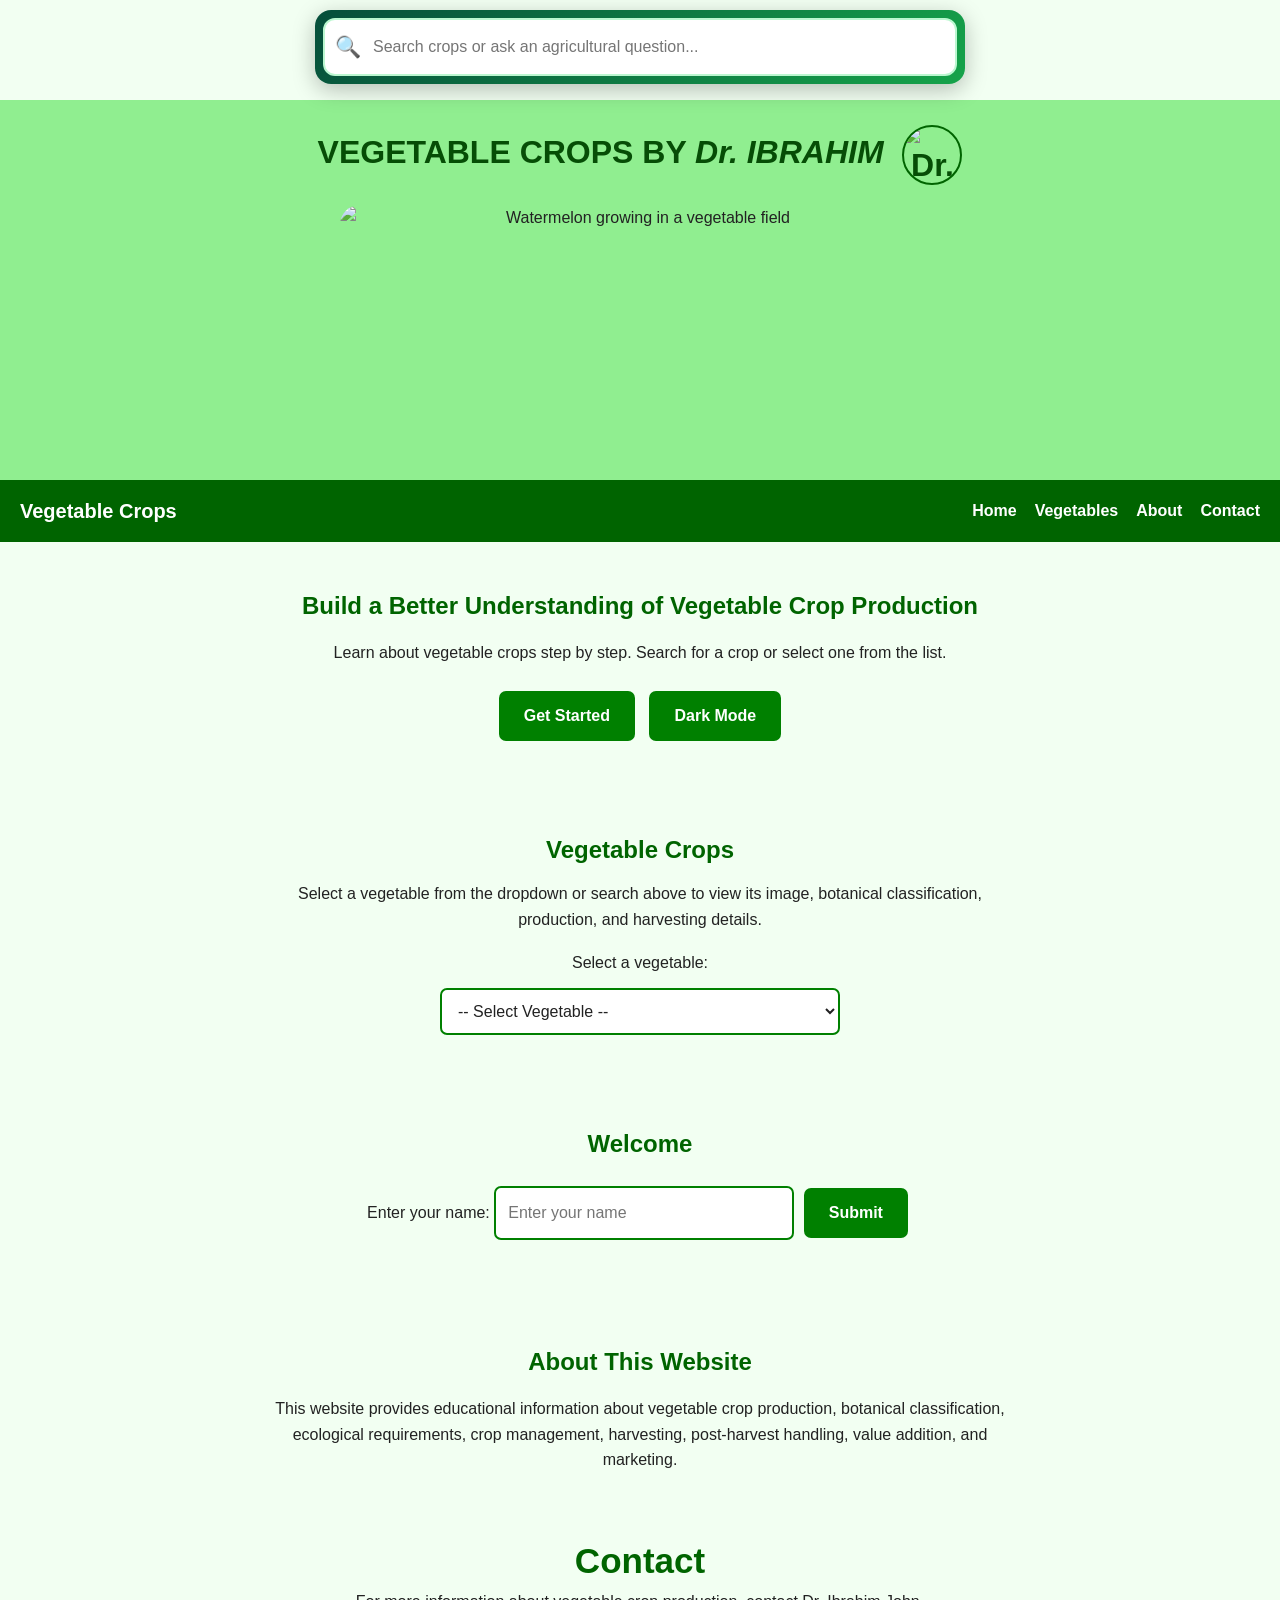
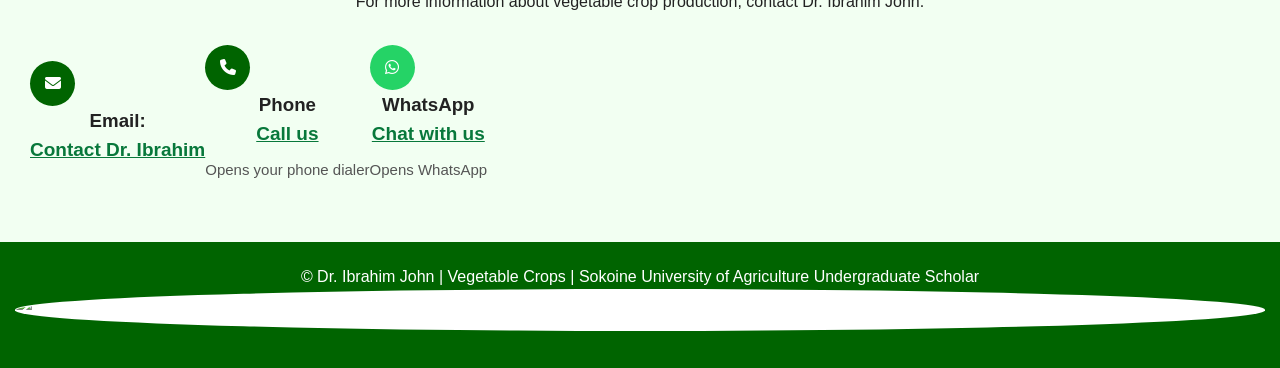
==== ai.html @ 0f3b0497 "Add files via upload" ====
<!DOCTYPE html>
<html lang="en">

<head>
    <meta charset="UTF-8">

    <meta name="viewport"
          content="width=device-width, initial-scale=1.0">

    <meta name="description"
          content="Learn about vegetable crop classification, production, management, harvesting, post-harvest handling, and marketing.">

    <meta name="author"
          content="Dr. Ibrahim John">

    <meta name="theme-color"
          content="#006400">

    <title>Vegetable Crops | Dr. Ibrahim John</title>

    <!-- Connect CSS -->
    <link rel="stylesheet" href="ai.css">
      <link rel="stylesheet"
href="https://cdnjs.cloudflare.com/ajax/libs/font-awesome/6.5.2/css/all.min.css">
</head>

<body>

    <!-- SKIP LINK: Accessibility -->
    <a class="skip-link" href="#vegetableSection">
        Skip to vegetable crops
    </a>

    <!-- HEADER -->
    <header id="pageHeader">

        <h1>
            VEGETABLE CROPS BY
            <em><strong>Dr. IBRAHIM</strong></em>

            <img
                class="avatar"
                src="image/ibra.jpg"
                alt="Dr. Ibrahim John"
                width="50"
                height="50">
        </h1>

        <img
            class="watermelon"
            src="image/Watermelon.jpg"
            alt="Watermelon growing in a vegetable field"
            loading="eager">
    </header>


    <!-- FIXED CROP SEARCH -->
    <!-- Kept outside the header for independent positioning -->
    <div class="search-fixed" id="searchFixed">

        <div class="search-box">

            <span class="search-icon" aria-hidden="true">
                🔍
            </span>
            <input
    id="search"
    type="search"
    placeholder="Search crops or ask an agricultural question..."
    autocomplete="off"
    aria-label="Search crops or ask Dr. Ibrahim's AI Agronomist"
    aria-controls="searchResults"
    aria-expanded="false">

            
            <button
                id="clearSearch"
                type="button"
                aria-label="Clear crop search">
                ✕
            </button>

        </div>

        <!-- JavaScript inserts crop image results here -->
        <div
            id="searchResults"
            class="search-results"
            role="listbox"
            aria-label="Matching vegetable crops">
        </div>

    </div>


    <!-- NAVIGATION -->
    <nav class="navbar" aria-label="Main navigation">

        <div class="logo">
            Vegetable Crops
        </div>

        <div class="nav-links">
            <a href="#home">Home</a>
            <a href="#vegetableSection">Vegetables</a>
            <a href="#about">About</a>
            <a href="#contact">Contact</a>
        </div>

    </nav>


    <!-- HERO SECTION -->
    <section class="hero" id="home">

        <h2>
            Build a Better Understanding
            of Vegetable Crop Production
        </h2>

        <p>
            Learn about vegetable crops step by step.
            Search for a crop or select one from the list.
        </p>

        <button
            class="btn"
            id="startButton"
            type="button">
            Get Started
        </button>

        <button
            class="btn"
            id="darkModeButton"
            type="button"
            aria-pressed="false">
            Dark Mode
        </button>

    </section>
      
          <!-- VEGETABLE SECTION -->
    <section
        class="vegetable-list"
        id="vegetableSection">

        <h2>Vegetable Crops</h2>

        <p>
            Select a vegetable from the dropdown or search above
            to view its image, botanical classification, production,
            and harvesting details.
        </p>

                <!-- CROP DROPDOWN -->
        <label for="vegetables">
            Select a vegetable:
        </label>

        <select id="vegetables">
            <option value="">-- Select Vegetable --</option>
            <option value="Amaranthus">Amaranthus</option>
            <option value="Cabbage">Cabbage</option>
            <option value="Spinach">Spinach</option>
            <option value="Lettuce">Lettuce</option>
            <option value="Pumpkin">Pumpkin</option>
            <option value="Watermelon">Watermelon</option>
            <option value="Cucumber">Cucumber</option>
            <option value="Carrot">Carrot</option>
            <option value="Onion">Onion</option>
            <option value="Garlic">Garlic</option>
            <option value="Okra">Okra</option>
            <option value="Tomato">Tomato</option>
            <option value="Eggplant">Eggplant</option>
            <option value="SweetPepper">Sweet Pepper</option>
            <option value="HotPepper">Hot Pepper</option>
            <option value="Potato">Potato</option>
            <option value="SweetPotato">Sweet Potato</option>
            <option value="Cassava">Cassava</option>
            <option value="Beetroot">Beetroot</option>
            <option value="Radish">Radish</option>
            <option value="Turnip">Turnip</option>
            <option value="Leek">Leek</option>
            <option value="Shallot">Shallot</option>
            <option value="SpringOnion">Spring Onion</option>
            <option value="Broccoli">Broccoli</option>
            <option value="Cauliflower">Cauliflower</option>
            <option value="Kale">Kale</option>
            <option value="SwissChard">Swiss Chard</option>
            <option value="Celery">Celery</option>
            <option value="Parsley">Parsley</option>
            <option value="Coriander">Coriander</option>
            <option value="Basil">Basil</option>
            <option value="Peas">Peas</option>
            <option value="GreenBeans">Green Beans</option>
            <option value="Cowpeas">Cowpeas</option>
            <option value="Soybean">Soybean</option>
            <option value="Zucchini">Zucchini</option>
            <option value="Butternut">Butternut</option>
            <option value="Melon">Melon</option>
            <option value="BitterGourd">Bitter Gourd</option>
            <option value="BottleGourd">Bottle Gourd</option>
            <option value="RidgeGourd">Ridge Gourd</option>
            <option value="SnakeGourd">Snake Gourd</option>
            <option value="Taro">Taro</option>
            <option value="Yam">Yam</option>
            <option value="Ginger">Ginger</option>
            <option value="Turmeric">Turmeric</option>
            <option value="Asparagus">Asparagus</option>
            <option value="Artichoke">Artichoke</option>
            <option value="BrusselsSprouts">Brussels Sprouts</option>
            <option value="Kohlrabi">Kohlrabi</option>
            <option value="Watercress">Watercress</option>
            <option value="Arugula">Arugula</option>
            <option value="BokChoy">Bok Choy</option>
            <option value="Nightshade">Nightshade</option>
            <option value="EthiopianMustard">Ethiopian Mustard</option>
            <option value="Cleome">Cleome</option>
            <option value="Moringa">Moringa</option>
            <option value="JuteMallow">Jute Mallow</option>
            <option value="SweetCorn">Sweet Corn</option>
        </select>



        <!-- SELECTED CROP INFORMATION & IMAGE -->
        <div id="vegetableInfo" hidden>

            <h2 id="infoName"></h2>

            <img
                id="cropImage"
                class="crop-image"
                src=""
                alt="Selected vegetable crop"
                loading="lazy">

            <p id="infoDescription"></p>

            <h3>Botanical Classification</h3>
            <p id="infoClassification"></p>

            <h3>Production</h3>
            <p id="infoProduction"></p>

            <h3>Harvesting</h3>
            <p id="infoHarvesting"></p>

        </div>


        <!-- CROP LEARNING MENU -->
        <div
            id="cropMenu"
            class="crop-menu"
            aria-labelledby="selectedCropName">

            <button
                id="closeCropMenu"
                class="close-menu"
                type="button"
                aria-label="Close crop learning menu">
                ✕
            </button>

            <h2 id="selectedCropName">
                Crop Menu
            </h2>

            <p class="menu-instruction">
                Select a topic to learn about this crop:
            </p>

            <div class="crop-options">
                <button type="button" data-topic="about">About Crop</button>
                <button type="button" data-topic="botanical">Botanical Classification</button>
                <button type="button" data-topic="history">History and Origin</button>
                <button type="button" data-topic="ecology">Ecological Requirements</button>
                <button type="button" data-topic="production">Production Strategies</button>
                <button type="button" data-topic="management">Management and Protection</button>
                <button type="button" data-topic="harvesting">Harvesting and Post-harvesting</button>
                <button type="button" data-topic="marketing">Value Addition and Marketing</button>
            </div>

            <div
                id="topicInformation"
                class="topic-information"
                aria-live="polite">
                <h3 id="topicTitle"></h3>
                <p id="topicContent"></p>
            </div>

        </div>

    </section>




    <!-- WELCOME SECTION -->
    <section class="name-section" id="welcome">

        <h2>Welcome</h2>

        <label for="nameInput">
            Enter your name:
        </label>

        <input
            id="nameInput"
            type="text"
            placeholder="Enter your name"
            autocomplete="given-name">

        <button
            class="btn"
            id="nameButton"
            type="button">
            Submit
        </button>

        <p
            id="welcomeMessage"
            aria-live="polite">
        </p>

    </section>


    <!-- ABOUT SECTION -->
    <section class="hero" id="about">

        <h2>About This Website</h2>

        <p>
            This website provides educational information
            about vegetable crop production, botanical
            classification, ecological requirements,
            crop management, harvesting, post-harvest
            handling, value addition, and marketing.
        </p>

    </section>
     <div class="contact1">
    <h2 id="Co">Contact</h2>
    <p id="contact-description">
        For more information about vegetable crop production,
        contact Dr. Ibrahim John.
    </p>
</div>


<section id="contact">

   


   <div class="contact-item">
    <i class="fa-solid fa-envelope contact-icon"></i>

    <div>
        <h3>Email:</h3>
        <a href="mailto:ibrahimkwangu01@gmail.com">
            Contact Dr. Ibrahim
        </a>
</div>

    </div>


    <!-- PHONE -->
    <div class="contact-item">

        <i class="fa-solid fa-phone contact-icon"></i>

        <div>
            <h3>Phone</h3>

            <a href="tel:+255769904004">
                Call us
            </a>

            <p>Opens your phone dialer</p>
        </div>

    </div>


    <!-- WHATSAPP -->
    <div class="contact-item">

        <i class="fa-brands fa-whatsapp whatsapp-icon"></i>

        <div>
            <h3>WhatsApp</h3>

            <a href="https://wa.me/255769904004"
               target="_self">
                Chat with us
            </a>

            <p>Opens WhatsApp</p>
        </div>

    </div>

</section>
    


    </section>


    <!-- FOOTER -->
    <footer>

        <p>
            &copy;
            <span id="year"></span>
            Dr. Ibrahim John |
            Vegetable Crops |
            Sokoine University of Agriculture Undergraduate Scholar <img src="image/sua-logo.jpg"
         alt="Sokoine University of Agriculture Logo"
         class="sua-logo">
        </p>

</footer>
     
    <!-- CONNECT JAVASCRIPT -->
    <script src="ai.js"></script>

</body>
</html>
---- ai.css ----
/* ========================================
   VEGETABLE CROPS WEBSITE
   Main stylesheet: mpya.css
======================================== */


/* ========================================
   1. GENERAL SETTINGS
======================================== */

* {
    box-sizing: border-box;
    margin: 0;
    padding: 0;
}

html {
    scroll-behavior: smooth;
    scroll-padding-top: 115px;
}

body {
    font-family: Arial, Helvetica, sans-serif;
    background-color: #f2fff2;
    color: #222;
    line-height: 1.6;
    padding-top: 100px;
    transition: background-color 0.3s, color 0.3s;
}

img {
    max-width: 100%;
}

button,
input,
select {
    font: inherit;
}

button {
    cursor: pointer;
}

a {
    color: #08752b;
}

button:focus-visible,
a:focus-visible,
input:focus-visible,
select:focus-visible {
    outline: 3px solid #f59e0b;
    outline-offset: 3px;
}

section {
    scroll-margin-top: 115px;
}


/* ========================================
   2. ACCESSIBILITY
======================================== */

.skip-link {
    position: absolute;
    left: -9999px;
    top: 0;
    z-index: 2000;
    background: white;
    color: darkgreen;
    padding: 12px;
    border-radius: 6px;
}

.skip-link:focus {
    left: 10px;
    top: 10px;
}


/* ========================================
   3. HEADER
======================================== */

header {
    background-color: lightgreen;
    padding: 25px 20px;
    text-align: center;
}

header h1 {
    margin-bottom: 15px;
    color: #064d06;
    line-height: 1.4;
}

.avatar {
    display: inline-block;
    width: 60px;
    height: 60px;
    border-radius: 50%;
    object-fit: cover;
    vertical-align: middle;
    margin-left: 10px;
    border: 2px solid darkgreen;
}

.watermelon {
    display: block;
    width: 90%;
    max-width: 600px;
    height: 250px;
    object-fit: cover;
    object-position: center;
    border-radius: 20px;
    margin: 20px auto 0;
}

.sua-logo {
    width: 42.5.px;
    height: 41.5px;
    object-fit: contain;
    display: block;
    margin: 0 auto 15px;
    background-color: white;
    border-radius: 50%;
    padding: 1.25px;
    padding-top:5px
}

/* ========================================
   4. FIXED CROP SEARCH
======================================== */

.search-fixed {
    position: fixed;
    top: 10px;
    left: 50%;
    transform: translateX(-50%);
    width: min(94%, 650px);
    padding: 8px;
    border-radius: 16px;
    background: linear-gradient(135deg, #064e3b, #16a34a);
    box-shadow: 0 6px 22px rgba(0, 0, 0, 0.25);
    z-index: 1000;
}

.search-box {
    display: flex;
    align-items: center;
    gap: 8px;
    padding: 4px 10px;
    border: 2px solid #bbf7d0;
    border-radius: 12px;
    background-color: #fff;
}

.search-icon {
    flex-shrink: 0;
    font-size: 21px;
}

#search {
    flex: 1;
    min-width: 0;
    width: 100%;
    padding: 10px 4px;
    border: none;
    outline: none;
    background: transparent;
    color: #14532d;
    font-size: 16px;
}

#search:focus-visible {
    outline: 2px solid #16a34a;
    outline-offset: -2px;
    border-radius: 4px;
}

#clearSearch {
    display: none;
    flex-shrink: 0;
    width: 34px;
    height: 34px;
    border: none;
    border-radius: 50%;
    background: #dcfce7;
    color: #166534;
    font-size: 17px;
}

#clearSearch:hover {
    background: #bbf7d0;
}

.search-results {
    display: none;
    max-height: 60vh;
    overflow-y: auto;
    overscroll-behavior: contain;
    margin-top: 8px;
    border-radius: 12px;
    background: #fff;
    color: #222;
    box-shadow: 0 5px 18px rgba(0, 0, 0, 0.18);
}

.search-results.show {
    display: block;
}

.search-result {
    display: flex;
    align-items: center;
    gap: 12px;
    width: 100%;
    padding: 10px;
    border: none;
    border-bottom: 1px solid #e5e7eb;
    background: #fff;
    color: #222;
    text-align: left;
}

.search-result:last-child {
    border-bottom: none;
}

.search-result:hover,
.search-result:focus-visible {
    background: #dcfce7;
}

.search-result img {
    display: block;
    flex-shrink: 0;
    width: 72px;
    height: 62px;
    object-fit: cover;
    border-radius: 8px;
    background: #f0fdf4;
}

.search-result-text {
    display: flex;
    flex-direction: column;
    gap: 3px;
    min-width: 0;
    overflow-wrap: anywhere;
}

.search-result-text strong {
    color: #166534;
    font-size: 16px;
}

.search-result-text small {
    color: #555;
    font-size: 13px;
}

.search-message {
    padding: 16px;
    text-align: center;
    color: #555;
}


/* ========================================
   5. NAVIGATION
======================================== */

.navbar {
    display: flex;
    justify-content: space-between;
    align-items: center;
    flex-wrap: wrap;
    gap: 15px;
    padding: 15px 20px;
    background-color: darkgreen;
}

.logo {
    color: #fff;
    font-size: 20px;
    font-weight: bold;
}

.nav-links {
    display: flex;
    align-items: center;
    flex-wrap: wrap;
    gap: 18px;
}

.nav-links a {
    color: #fff;
    text-decoration: none;
    font-weight: bold;
}

.nav-links a:hover {
    color: #ffff00;
    text-decoration: underline;
}


/* ========================================
   6. HERO SECTIONS
======================================== */

.hero {
    padding: 45px 20px;
    text-align: center;
}

.hero h2 {
    margin-bottom: 15px;
    color: darkgreen;
}

.hero p {
    max-width: 750px;
    margin: 0 auto 15px;
}


/* ========================================
   7. GENERAL BUTTONS
======================================== */

.btn {
    display: inline-block;
    margin: 10px 5px;
    padding: 12px 25px;
    border: none;
    border-radius: 7px;
    background-color: green;
    color: #fff;
    font-size: 16px;
    font-weight: bold;
    transition: background-color 0.2s, transform 0.2s;
}

.btn:hover {
    background-color: darkgreen;
    transform: translateY(-1px);
}

.btn:active {
    transform: scale(0.98);
}


/* ========================================
   8. VEGETABLE SECTION
======================================== */

.vegetable-list {
    padding: 35px 20px;
    text-align: center;
}

.vegetable-list > h2 {
    margin-bottom: 12px;
    color: darkgreen;
}

.vegetable-list > p {
    max-width: 750px;
    margin: 0 auto 18px;
}

#vegetables {
    display: block;
    width: min(100%, 400px);
    margin: 12px auto 20px;
    padding: 12px;
    border: 2px solid green;
    border-radius: 7px;
    background-color: #fff;
    color: #222;
    font-size: 16px;
}


/* ========================================
   9. CROP INFORMATION BOX
======================================== */

/* Hidden until JavaScript selects a crop */
#vegetableInfo[hidden] {
    display: none !important;
}

/* Visible after JavaScript removes hidden */
#vegetableInfo:not([hidden]) {
    display: block;
}

#vegetableInfo {
    max-width: 800px;
    margin: 25px auto;
    padding: 22px;
    border-left: 6px solid green;
    border-radius: 10px;
    background-color: #fff;
    color: #222;
    text-align: left;
    box-shadow: 0 3px 12px rgba(0, 0, 0, 0.12);
    scroll-margin-top: 115px;
}

#vegetableInfo h2 {
    margin-bottom: 12px;
    color: darkgreen;
}

#vegetableInfo h3 {
    margin-top: 20px;
    margin-bottom: 8px;
    color: #18752b;
}

#infoDescription,
#infoClassification,
#infoProduction,
#infoHarvesting {
    overflow-wrap: anywhere;
    white-space: pre-line;
}


/* ========================================
   10. SELECTED CROP IMAGE
======================================== */

#cropImage[hidden] {
    display: none !important;
}

#cropImage {
    display: block;
    width: 100%;
    max-width: 500px;
    height: 280px;
    margin: 20px auto;
    border: 3px solid #2e7d32;
    border-radius: 15px;
    background-color: #f2fff2;
    object-fit: cover;
    object-position: center;
    box-shadow: 0 5px 15px rgba(0, 0, 0, 0.15);
}


/* ========================================
   11. CROP LEARNING MENU
======================================== */

.crop-menu {
    display: none;
    position: relative;
    max-width: 1000px;
    margin: 25px auto;
    padding: 25px;
    border-left: 6px solid green;
    border-radius: 14px;
    background-color: #fff;
    color: #222;
    text-align: left;
    box-shadow: 0 5px 20px rgba(0, 0, 0, 0.15);
    scroll-margin-top: 115px;
}

.crop-menu.show {
    display: block;
}

#selectedCropName {
    margin-bottom: 10px;
    padding-right: 45px;
    color: green;
    overflow-wrap: anywhere;
}

.menu-instruction {
    color: #555;
}

.close-menu {
    position: absolute;
    top: 15px;
    right: 15px;
    width: 36px;
    height: 36px;
    border: none;
    border-radius: 50%;
    background-color: #c0392b;
    color: #fff;
    font-size: 18px;
}

.close-menu:hover {
    background-color: #922b21;
}


/* ========================================
   12. CROP TOPIC BUTTONS
======================================== */

.crop-options {
    display: grid;
    grid-template-columns: repeat(auto-fit, minmax(210px, 1fr));
    gap: 12px;
    margin-top: 20px;
}

.crop-options button {
    width: 100%;
    min-height: 50px;
    padding: 13px;
    border: 1px solid #c8e6c9;
    border-radius: 9px;
    background-color: #e8f5e9;
    color: #145a32;
    font-size: 15px;
    font-weight: bold;
    text-align: left;
    overflow-wrap: anywhere;
    transition: background-color 0.2s, color 0.2s, transform 0.2s;
}

.crop-options button:hover {
    background-color: #2e7d32;
    color: #fff;
    transform: translateY(-2px);
}

.crop-options button:active {
    transform: scale(0.98);
}


/* ========================================
   13. TOPIC INFORMATION
======================================== */

.topic-information {
    display: none;
    margin-top: 25px;
    padding: 20px;
    border-left: 5px solid #4caf50;
    border-radius: 10px;
    background-color: #f1f8e9;
    color: #333;
}

.topic-information.show {
    display: block;
}

#topicTitle {
    margin-bottom: 10px;
    color: #2e7d32;
}

#topicContent {
    line-height: 1.8;
    white-space: pre-line;
    overflow-wrap: anywhere;
}


/* ========================================
   14. ALL CROP LIST
======================================== */

.all-crops {
    max-width: 800px;
    margin: 35px auto 0;
    text-align: left;
}

.all-crops h3 {
    margin-bottom: 8px;
    color: darkgreen;
}

.all-crops p {
    margin-bottom: 15px;
}

#list {
    padding-left: 28px;
}

#list li {
    margin: 7px 0;
    padding: 5px;
    border-radius: 7px;
}

#list li:hover {
    background-color: #d8ffd8;
}

#list li button {
    width: 100%;
    padding: 10px 12px;
    border: 1px solid #c8e6c9;
    border-radius: 7px;
    background-color: #fff;
    color: #14532d;
    text-align: left;
    overflow-wrap: anywhere;
    transition: background-color 0.2s, color 0.2s;
}

#list li button:hover {
    background-color: #dcedc8;
    color: #1b5e20;
}
/* Email and phone icons */
#contact{
    background-color: #f2fff2;
    padding-top:-10px;padding:30px;
    text-align: center;
    align-items:center;
    display: flex;}
.contact1{
   text-align: center;
    }


#Co{font-weight: bold;
    color: darkgreen;
    font-size: 35px;}

#contact-description {
    font-size: 16px;
    line-height: 1.6;
    color:#222;
font-style:none}


.contact-icon {
    background-color: darkgreen !important;
    color: white !important;

    width: 45px !important;
    height: 45px !important;
    min-width: 40px !important;
    max-width: 50px !important;

    border-radius: 50% !important;

    display: flex !important;
    align-items: center !important;
    justify-content: center !important;

    flex-shrink: 0 !important;
}

/* Target the icon tag inside the circle directly */
.contact-icon i,
.contact-icon span {
    font-size: 28px !important;
    line-height: 1 !important;
    margin: 0 !important;
    padding: 0 !important;
}

/* WhatsApp icon */

.whatsapp-icon {
    background-color: #25D366 !important;
    color: white !important;

   width: 45px !important;
    height: 45px !important;
    min-width: 40px !important;
    max-width: 50px !important;

    border-radius: 50% !important;

    display: flex !important;
    align-items: center !important;
    justify-content: center !important;

    flex-shrink: 0 !important;
}

/* Target the WhatsApp icon tag inside the circle directly */
.whatsapp-icon i,
.whatsapp-icon span {
    font-size: 32px !important;
    line-height: 1 !important;
    margin: 0 !important;
    padding: 0 !important;
}

/* Contact links */

.contact-item a {
    color: #08783b;
    font-size: 19px;
    font-weight: bold;
    overflow-wrap: anywhere;
}

/* Hover effects */

.contact-item a:hover {
    color: orange;
}

/* Helper text */

.contact-item p {
    color: #555;
    font-size: 15px;
    margin-top: 8px;
}

/* Mobile responsiveness */

@media (max-width: 480px) {

    .contact-item {
        gap: 15px;
        margin: 30px auto;
    }

    .contact-icon,
    .whatsapp-icon {
        width: 55px;
        height: 55px;
        font-size: 25px;
    }

    .contact-item h3 {
        font-size: 19px;
    }

    .contact-item a {
        font-size: 15px;
    }

}

/* ========================================
   15. WELCOME / NAME SECTION
======================================== */

.name-section {
    padding: 35px 20px;
    text-align: center;
}

.name-section h2 {
    margin-bottom: 15px;
    color: darkgreen;
}

#nameInput {
    width: min(100%, 300px);
    padding: 12px;
    border: 2px solid green;
    border-radius: 7px;
    background-color: #fff;
    color: #222;
}

#welcomeMessage {
    margin-top: 15px;
    color: darkgreen;
    font-size: 18px;
    font-weight: bold;
    overflow-wrap: anywhere;
}


/* ========================================
   16. FOOTER
======================================== */

footer {
    margin-top: 30px;
    padding: 22px 15px;
    background-color: darkgreen;
    color: #fff;
    text-align: center;
}

footer p {
    overflow-wrap: anywhere;
}

footer a {
    color: #fff;
}


/* ========================================
   17. DARK MODE
======================================== */

body.dark-mode {
    background-color: #121812;
    color: #f1f1f1;
}

.dark-mode header {
    background-color: #234d23;
}

.dark-mode header h1 {
    color: #fff;
}

.dark-mode .hero h2,
.dark-mode .vegetable-list > h2,
.dark-mode .name-section h2 {
    color: lightgreen;
}

.dark-mode .crop-menu,
.dark-mode #vegetableInfo {
    background-color: #222b22;
    color: #f1f1f1;
}

.dark-mode #vegetableInfo h2,
.dark-mode #vegetableInfo h3,
.dark-mode #selectedCropName,
.dark-mode #topicTitle,
.dark-mode .all-crops h3 {
    color: lightgreen;
}

.dark-mode .menu-instruction {
    color: #ddd;
}

.dark-mode .crop-options button {
    background-color: #294b2c;
    border-color: #456b49;
    color: #fff;
}

.dark-mode .crop-options button:hover {
    background-color: #3d8145;
}

.dark-mode .topic-information {
    background-color: #182a1a;
    color: #f1f1f1;
}

.dark-mode #topicContent {
    color: #f1f1f1;
}

.dark-mode #vegetables,
.dark-mode #nameInput {
    background-color: #222;
    color: #fff;
    border-color: #6dbb75;
}

.dark-mode #list li button {
    background-color: #203b24;
    color: #fff;
    border-color: #456b49;
}

.dark-mode #list li button:hover {
    background-color: #356c3b;
}

.dark-mode #welcomeMessage {
    color: lightgreen;
}

.dark-mode a {
    color: #a8e6a8;
}

/* Search results stay readable in dark mode */
.dark-mode .search-results,
.dark-mode .search-result {
    background-color: #fff;
    color: #222;
}

.dark-mode .search-result-text strong {
    color: #166534;
}

.dark-mode .search-result-text small,
.dark-mode .search-message {
    color: #555;
}


/* ========================================
   18. TABLET AND MOBILE RESPONSIVENESS
======================================== */

@media (max-width: 600px) {

    body {
        padding-top: 90px;
    }

    html {
        scroll-padding-top: 100px;
    }

    header {
        padding: 20px 12px;
    }

    header h1 {
        font-size: 22px;
    }

    .avatar {
        width: 45px;
        height: 45px;
    }

    .watermelon {
        width: 100%;
        height: 180px;
        border-radius: 12px;
    }

    .search-fixed {
        top: 6px;
        width: 96%;
        padding: 6px;
    }

    .search-box {
        gap: 6px;
        padding: 3px 8px;
    }

    .search-result img {
        width: 60px;
        height: 55px;
    }

    .search-results {
        max-height: 55vh;
    }

    .navbar {
        flex-direction: column;
        gap: 12px;
        padding: 15px;
    }

    .nav-links {
        justify-content: center;
        gap: 12px;
    }

    .nav-links a {
        padding: 5px;
    }

    .hero {
        padding: 32px 15px;
    }

    .vegetable-list {
        padding: 25px 12px;
    }

    #vegetableInfo {
        padding: 15px;
    }

    #cropImage {
        height: 220px;
    }

    .crop-menu {
        padding: 20px 15px;
    }

    .crop-options {
        grid-template-columns: 1fr;
    }

    .crop-options button {
        min-height: 46px;
    }

    .topic-information {
        padding: 15px;
    }

    .all-crops {
        padding: 0 5px;
    }

    #nameInput {
        display: block;
        margin: 12px auto;
    }
}

@media (prefers-reduced-motion: reduce) {
    html {
        scroll-behavior: auto;
    }

    *,
    *::before,
    *::after {
        transition: none !important;
        animation: none !important;
    }
}
/* Selected crop image */
#cropImage {
    display: block;
    width: 90%;
    max-width: 500px;
    height: 280px;
    object-fit: cover;
    margin: 20px auto;
    border-radius: 15px;
}

/* Always respect the hidden attribute */
#cropImage[hidden] {
    display: none !important;
}

#vegetableInfo[hidden] {
    display: none !important;
}

#vegetableInfo:not([hidden]) {
    display: block;
}

/* Crop search results */
.search-results.show {
    display: block;
}

.search-result {
    display: flex;
    align-items: center;
    gap: 12px;
    width: 100%;
    padding: 10px;
    border: none;
    text-align: left;
    cursor: pointer;
}

.search-crop-image {
    width: 60px;
    height: 50px;
    object-fit: cover;
    flex-shrink: 0;
    border-radius: 8px;
}

.search-crop-image[hidden] {
    display: none !important;
}

.search-result-text {
    display: flex;
    flex-direction: column;
    gap: 4px;
}

.search-result-text small {
    font-size: 12px;
}

#cropImage[hidden],
#vegetableInfo[hidden] {
    display: none !important;
}


/* ==========================================
   SMART AI SEARCH STYLING
========================================== */

.ai-search-button {
    width: 100%;
    padding: 13px;
    margin-top: 10px;

    background: linear-gradient(
        135deg,
        #065f46,
        #16a34a
    );

    color: white;
    border: none;
    border-radius: 8px;

    font-size: 14px;
    font-weight: bold;

    cursor: pointer;
    text-align: left;
}

.ai-search-button:hover {
    background: #064e3b;
}

.ai-search-answer {
    margin-top: 12px;
    padding: 15px;

    background: #ecfdf5;

    border-left: 5px solid #16a34a;
    border-radius: 8px;

    color: #14532d;

    line-height: 1.7;
    white-space: pre-wrap;
    overflow-wrap: anywhere;
}

.ai-search-answer h3 {
    margin-top: 0;
    color: #065f46;
}

.ai-search-answer p {
    margin-bottom: 0;
}

.search-message {
    padding: 12px;
    color: #92400e;
    background: #fef3c7;
    border-radius: 7px;
    line-height: 1.5;
}
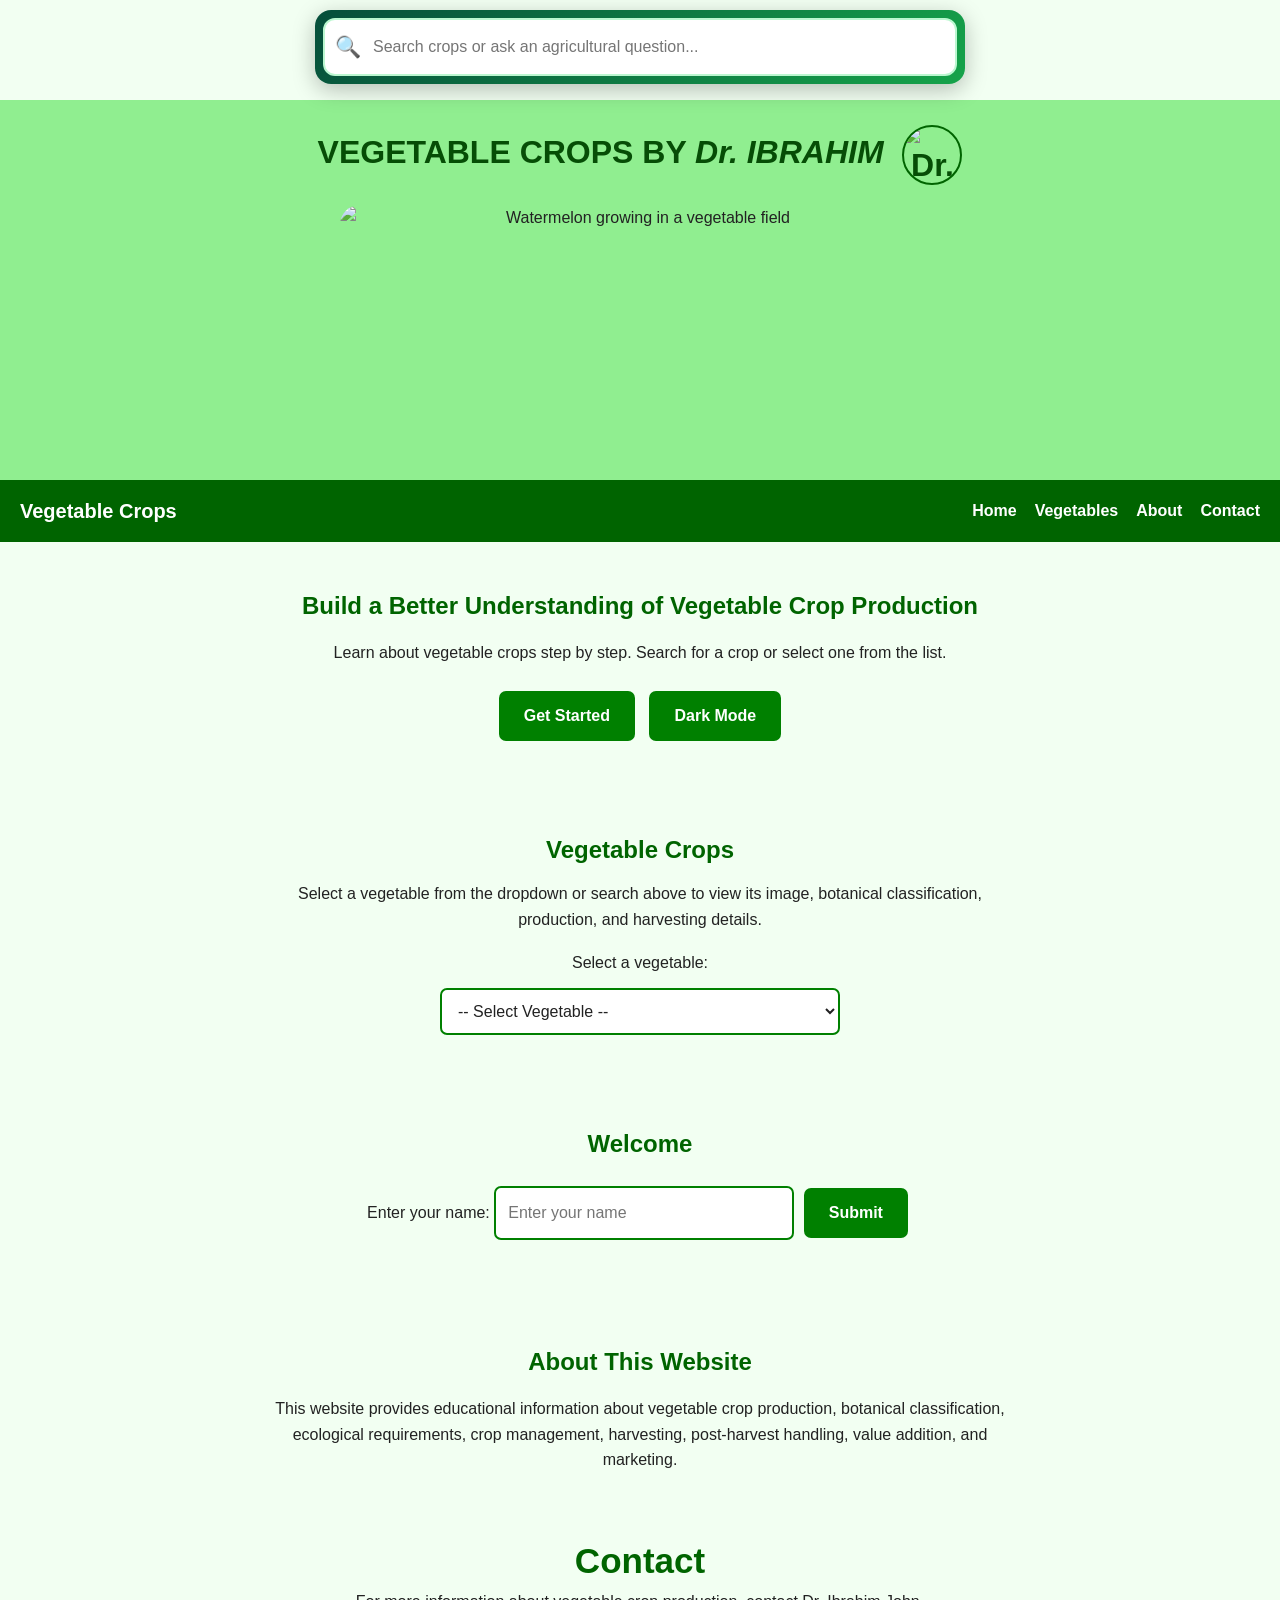
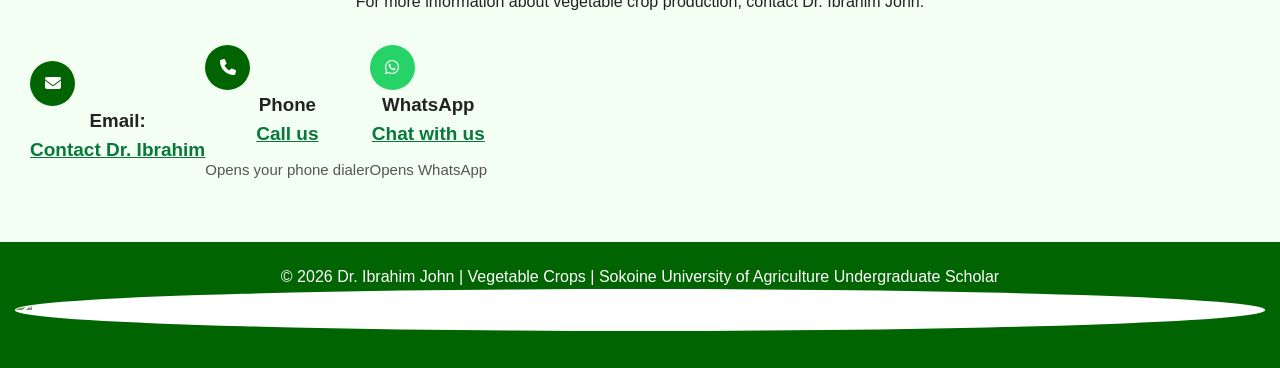
==== commit d76ed263: "Replace ai.js script with ai2.js" ====
--- a/ai.html
+++ b/ai.html
@@ -429,7 +429,7 @@
 </footer>
      
     <!-- CONNECT JAVASCRIPT -->
-    <script src="ai.js"></script>
+    <script src="ai2.js"></script>
 
 </body>
 </html>
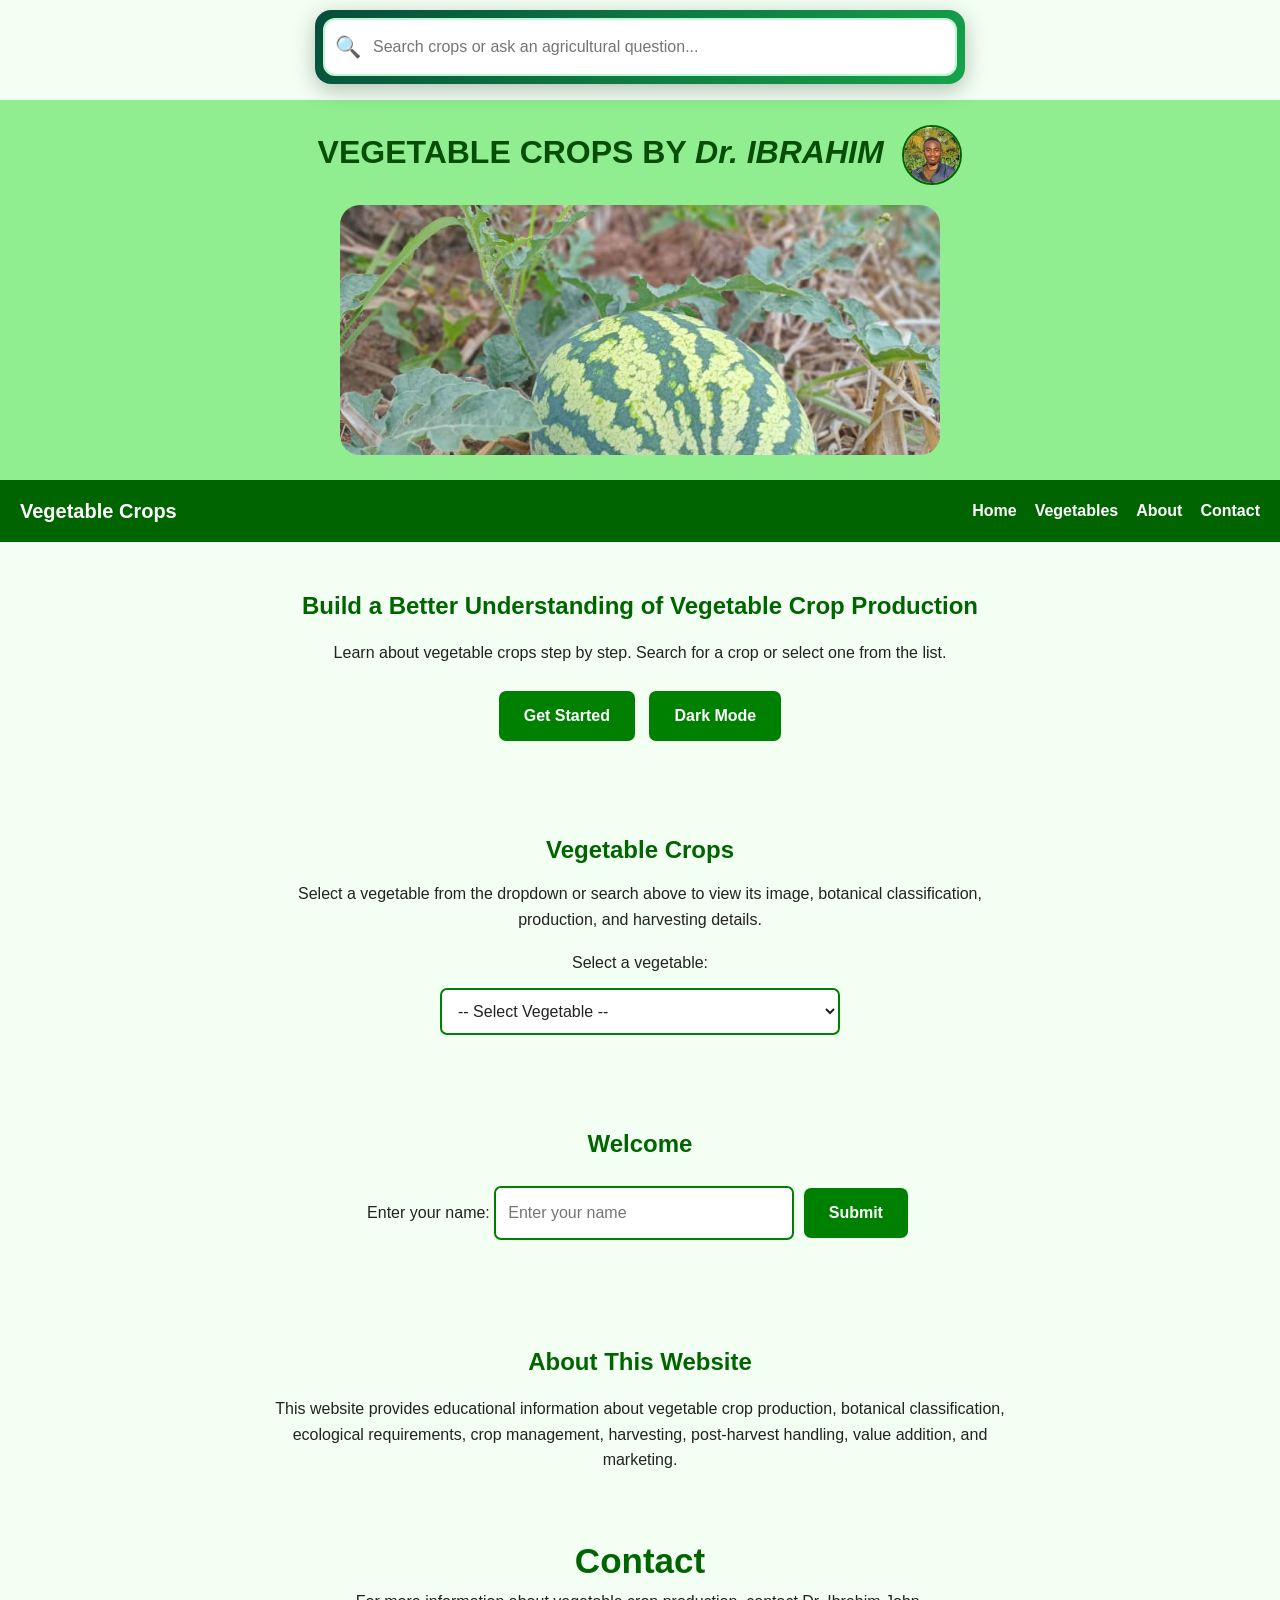
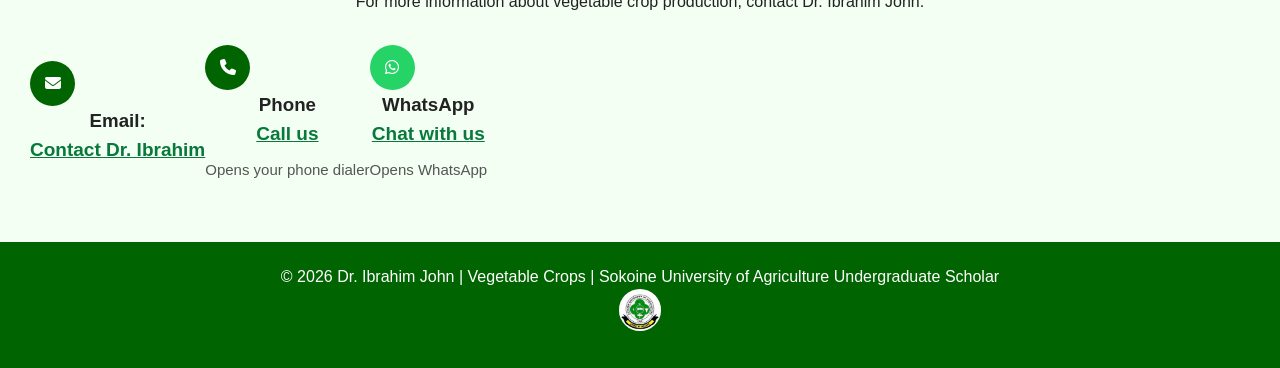
==== commit d11cc5ed: "Update ai.html" ====
--- a/ai.html
+++ b/ai.html
@@ -41,7 +41,7 @@
 
             <img
                 class="avatar"
-                src="image/ibra.jpg"
+                src="ibra.jpg"
                 alt="Dr. Ibrahim John"
                 width="50"
                 height="50">
@@ -49,7 +49,7 @@
 
         <img
             class="watermelon"
-            src="image/Watermelon.jpg"
+            src="Watermelon.jpg"
             alt="Watermelon growing in a vegetable field"
             loading="eager">
     </header>
@@ -421,7 +421,7 @@
             <span id="year"></span>
             Dr. Ibrahim John |
             Vegetable Crops |
-            Sokoine University of Agriculture Undergraduate Scholar <img src="image/sua-logo.jpg"
+            Sokoine University of Agriculture Undergraduate Scholar <img src="sua-logo.jpg"
          alt="Sokoine University of Agriculture Logo"
          class="sua-logo">
         </p>
